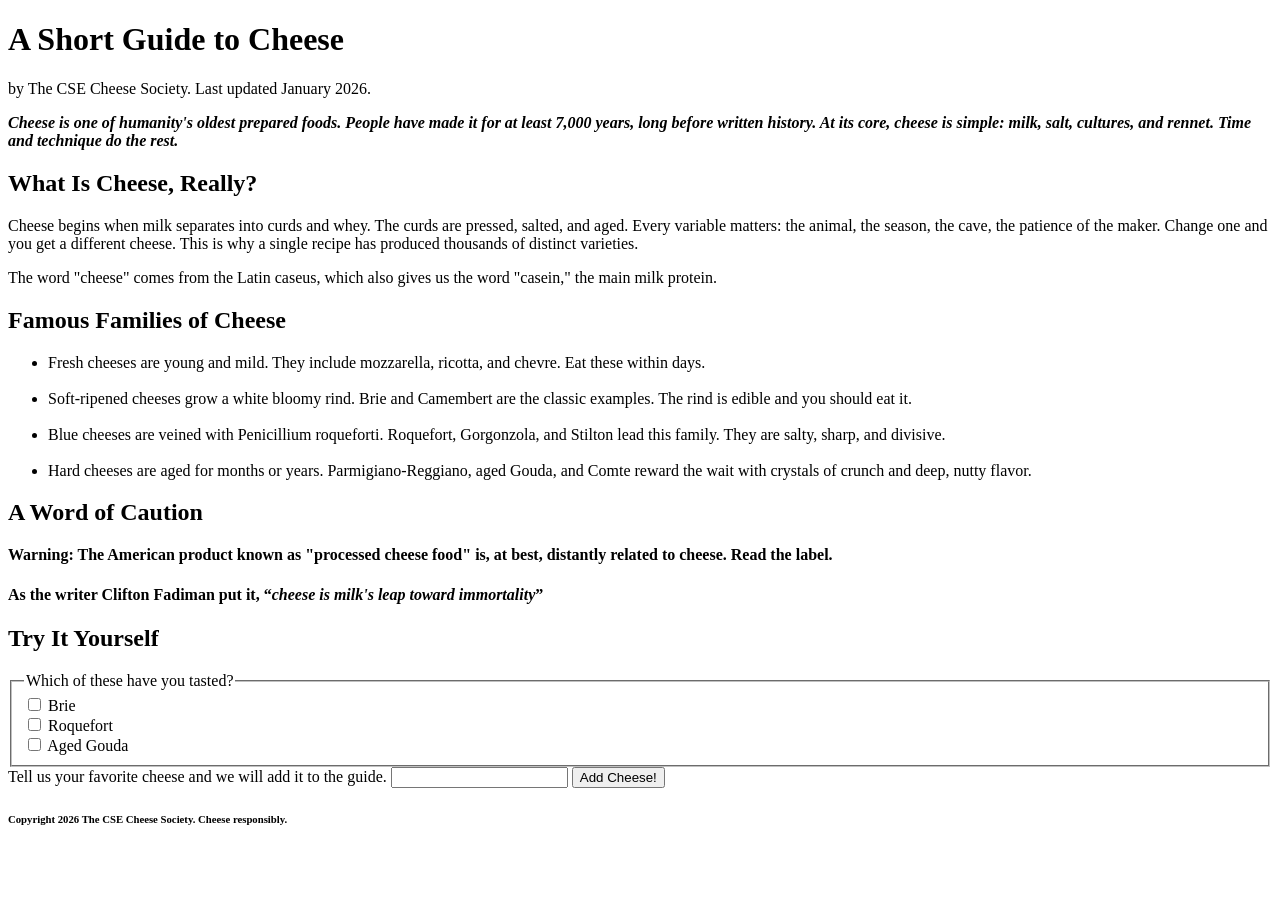
==== docs/index.html @ 16da5837 "added files to /docs folder which will be deploy location" ====
<!DOCTYPE html>
<html lang="en">
<head>
    <meta charset="UTF-8">
    <meta name="viewport" content="width=device-width, initial-scale=1.0">
    <title>cheese</title>
    <link href="/cheese.css" rel="stylesheet">
</head>
<body>
    <main>
        <header>
            <h1>A Short Guide to Cheese</h1>
            <p>by The CSE Cheese Society. Last updated January 2026.</p>
            <p><strong><em>Cheese is one of humanity's oldest prepared foods. People have made it
for at least 7,000 years, long before written history. At its core,
cheese is simple: milk, salt, cultures, and rennet. Time and technique
do the rest.</em></strong></p>
        </header>

<section>
<h1>What Is Cheese, Really?</h1>

<p>Cheese begins when milk separates into curds and whey. The curds are
pressed, salted, and aged. Every variable matters: the animal, the
season, the cave, the patience of the maker. Change one and you get a
different cheese. This is why a single recipe has produced thousands
of distinct varieties.
</p>

<p>The word "cheese" comes from the Latin caseus, which also gives us the
word "casein," the main milk protein.</p>
</section>

<section>
<h2>Famous Families of Cheese</h2>
<ul>
    <li>Fresh cheeses are young and mild. They include mozzarella, ricotta,
    and chevre. Eat these within days.
    </li>
    <br>
    <li>
    Soft-ripened cheeses grow a white bloomy rind. Brie and Camembert are
    the classic examples. The rind is edible and you should eat it.
    </li>
    <br>
    <li>Blue cheeses are veined with Penicillium roqueforti. Roquefort,
    Gorgonzola, and Stilton lead this family. They are salty, sharp, and
    divisive.</li>
    <br>
    <li>Hard cheeses are aged for months or years. Parmigiano-Reggiano,
    aged Gouda, and Comte reward the wait with crystals of crunch and
    deep, nutty flavor.
    </li>
</ul>
</section>

<section>
<h2>A Word of Caution</h2>

<p><strong>Warning: The American product known as "processed cheese food" is,
at best, distantly related to cheese. Read the label.</strong></p>
</section>

<h4>As the writer Clifton Fadiman put it, <q><em>cheese is milk's leap toward
immortality</q></em></h4>
</main>

<footer>
    <section>
    <h2>Try It Yourself</h2>
<form>
    <fieldset>
        <legend>Which of these have you tasted?</legend>

    <input type="checkbox", id="brie", name="brie">
    <label for="brie">Brie</label>
    <br>
    <input type="checkbox", id="roquefort", name="roquefort">
    <label for="roquefort">Roquefort</label>
    <br>
    <input type="checkbox", id="aged-gouda", name="aged-gouda">
    <label for="aged-gouda">Aged Gouda</label>
    
</fieldset>
</form>
<label for="favorite-cheese">Tell us your favorite cheese and we will add it to the guide.</label>
<input id="favorite-cheese" name="favorite-cheese">
<button type="button">Add Cheese!</button>


</section>
<h6>Copyright 2026 The CSE Cheese Society. Cheese responsibly.<h6>
</footer>
    
</body>
</html>
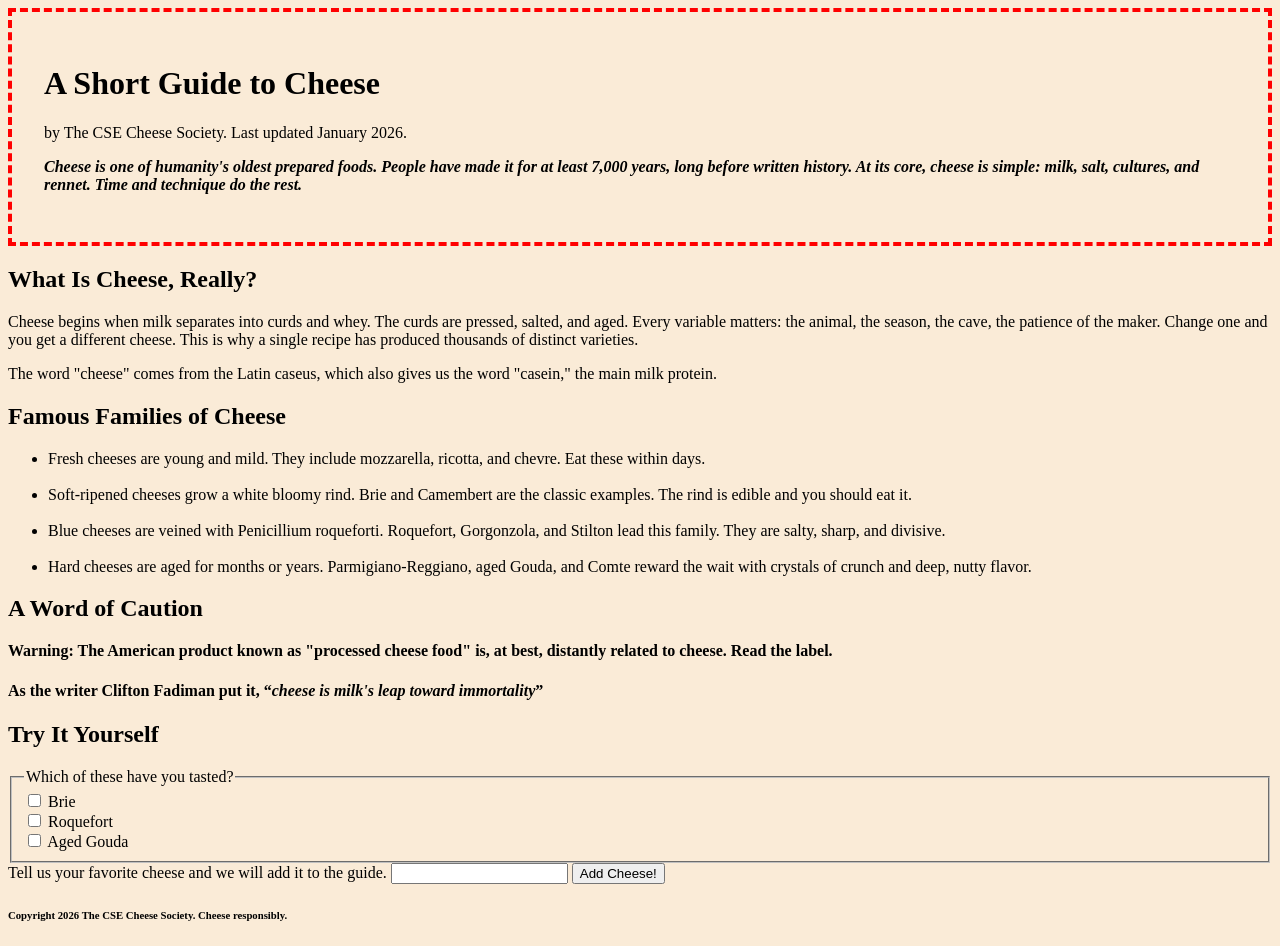
==== commit 10c4df19: "add some css rules" ====
--- a/docs/index.html
+++ b/docs/index.html
@@ -4,7 +4,7 @@
     <meta charset="UTF-8">
     <meta name="viewport" content="width=device-width, initial-scale=1.0">
     <title>cheese</title>
-    <link href="/cheese.css" rel="stylesheet">
+    <link href="/docs/cheese.css" rel="stylesheet">
 </head>
 <body>
     <main>
--- a/docs/cheese.css
+++ b/docs/cheese.css
@@ -0,0 +1,8 @@
+body{
+    background-color: antiquewhite;
+}
+header{
+    border: 4px dashed red;
+    padding: 2rem;
+    padding-bottom: 1rem 2rem 0.1rem 5rem;
+}
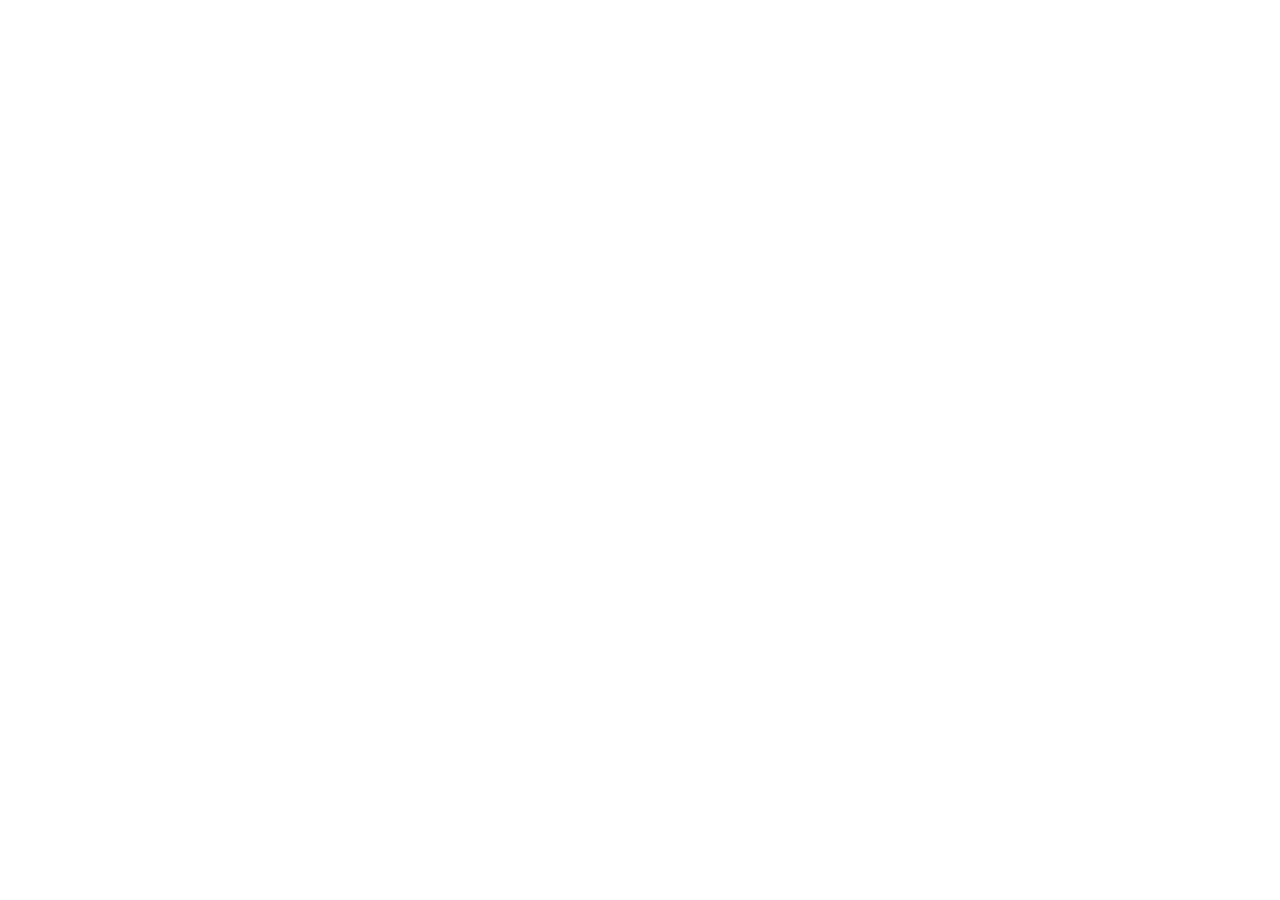
==== commit 30017a8a: "redirect to cheese" ====
--- a/docs/index.html
+++ b/docs/index.html
@@ -1,96 +1,14 @@
 <!DOCTYPE html>
 <html lang="en">
 <head>
+<head>
+  <meta http-equiv='refresh' content='0; URL=https://aalsadah.github.io/cse134-hw3-repo/cheese.html'>
+</head>
     <meta charset="UTF-8">
     <meta name="viewport" content="width=device-width, initial-scale=1.0">
-    <title>cheese</title>
-    <link href="/docs/cheese.css" rel="stylesheet">
+    <title>Cheese</title>
 </head>
 <body>
-    <main>
-        <header>
-            <h1>A Short Guide to Cheese</h1>
-            <p>by The CSE Cheese Society. Last updated January 2026.</p>
-            <p><strong><em>Cheese is one of humanity's oldest prepared foods. People have made it
-for at least 7,000 years, long before written history. At its core,
-cheese is simple: milk, salt, cultures, and rennet. Time and technique
-do the rest.</em></strong></p>
-        </header>
-
-<section>
-<h1>What Is Cheese, Really?</h1>
-
-<p>Cheese begins when milk separates into curds and whey. The curds are
-pressed, salted, and aged. Every variable matters: the animal, the
-season, the cave, the patience of the maker. Change one and you get a
-different cheese. This is why a single recipe has produced thousands
-of distinct varieties.
-</p>
-
-<p>The word "cheese" comes from the Latin caseus, which also gives us the
-word "casein," the main milk protein.</p>
-</section>
-
-<section>
-<h2>Famous Families of Cheese</h2>
-<ul>
-    <li>Fresh cheeses are young and mild. They include mozzarella, ricotta,
-    and chevre. Eat these within days.
-    </li>
-    <br>
-    <li>
-    Soft-ripened cheeses grow a white bloomy rind. Brie and Camembert are
-    the classic examples. The rind is edible and you should eat it.
-    </li>
-    <br>
-    <li>Blue cheeses are veined with Penicillium roqueforti. Roquefort,
-    Gorgonzola, and Stilton lead this family. They are salty, sharp, and
-    divisive.</li>
-    <br>
-    <li>Hard cheeses are aged for months or years. Parmigiano-Reggiano,
-    aged Gouda, and Comte reward the wait with crystals of crunch and
-    deep, nutty flavor.
-    </li>
-</ul>
-</section>
-
-<section>
-<h2>A Word of Caution</h2>
-
-<p><strong>Warning: The American product known as "processed cheese food" is,
-at best, distantly related to cheese. Read the label.</strong></p>
-</section>
-
-<h4>As the writer Clifton Fadiman put it, <q><em>cheese is milk's leap toward
-immortality</q></em></h4>
-</main>
-
-<footer>
-    <section>
-    <h2>Try It Yourself</h2>
-<form>
-    <fieldset>
-        <legend>Which of these have you tasted?</legend>
-
-    <input type="checkbox", id="brie", name="brie">
-    <label for="brie">Brie</label>
-    <br>
-    <input type="checkbox", id="roquefort", name="roquefort">
-    <label for="roquefort">Roquefort</label>
-    <br>
-    <input type="checkbox", id="aged-gouda", name="aged-gouda">
-    <label for="aged-gouda">Aged Gouda</label>
-    
-</fieldset>
-</form>
-<label for="favorite-cheese">Tell us your favorite cheese and we will add it to the guide.</label>
-<input id="favorite-cheese" name="favorite-cheese">
-<button type="button">Add Cheese!</button>
-
-
-</section>
-<h6>Copyright 2026 The CSE Cheese Society. Cheese responsibly.<h6>
-</footer>
     
 </body>
 </html>
